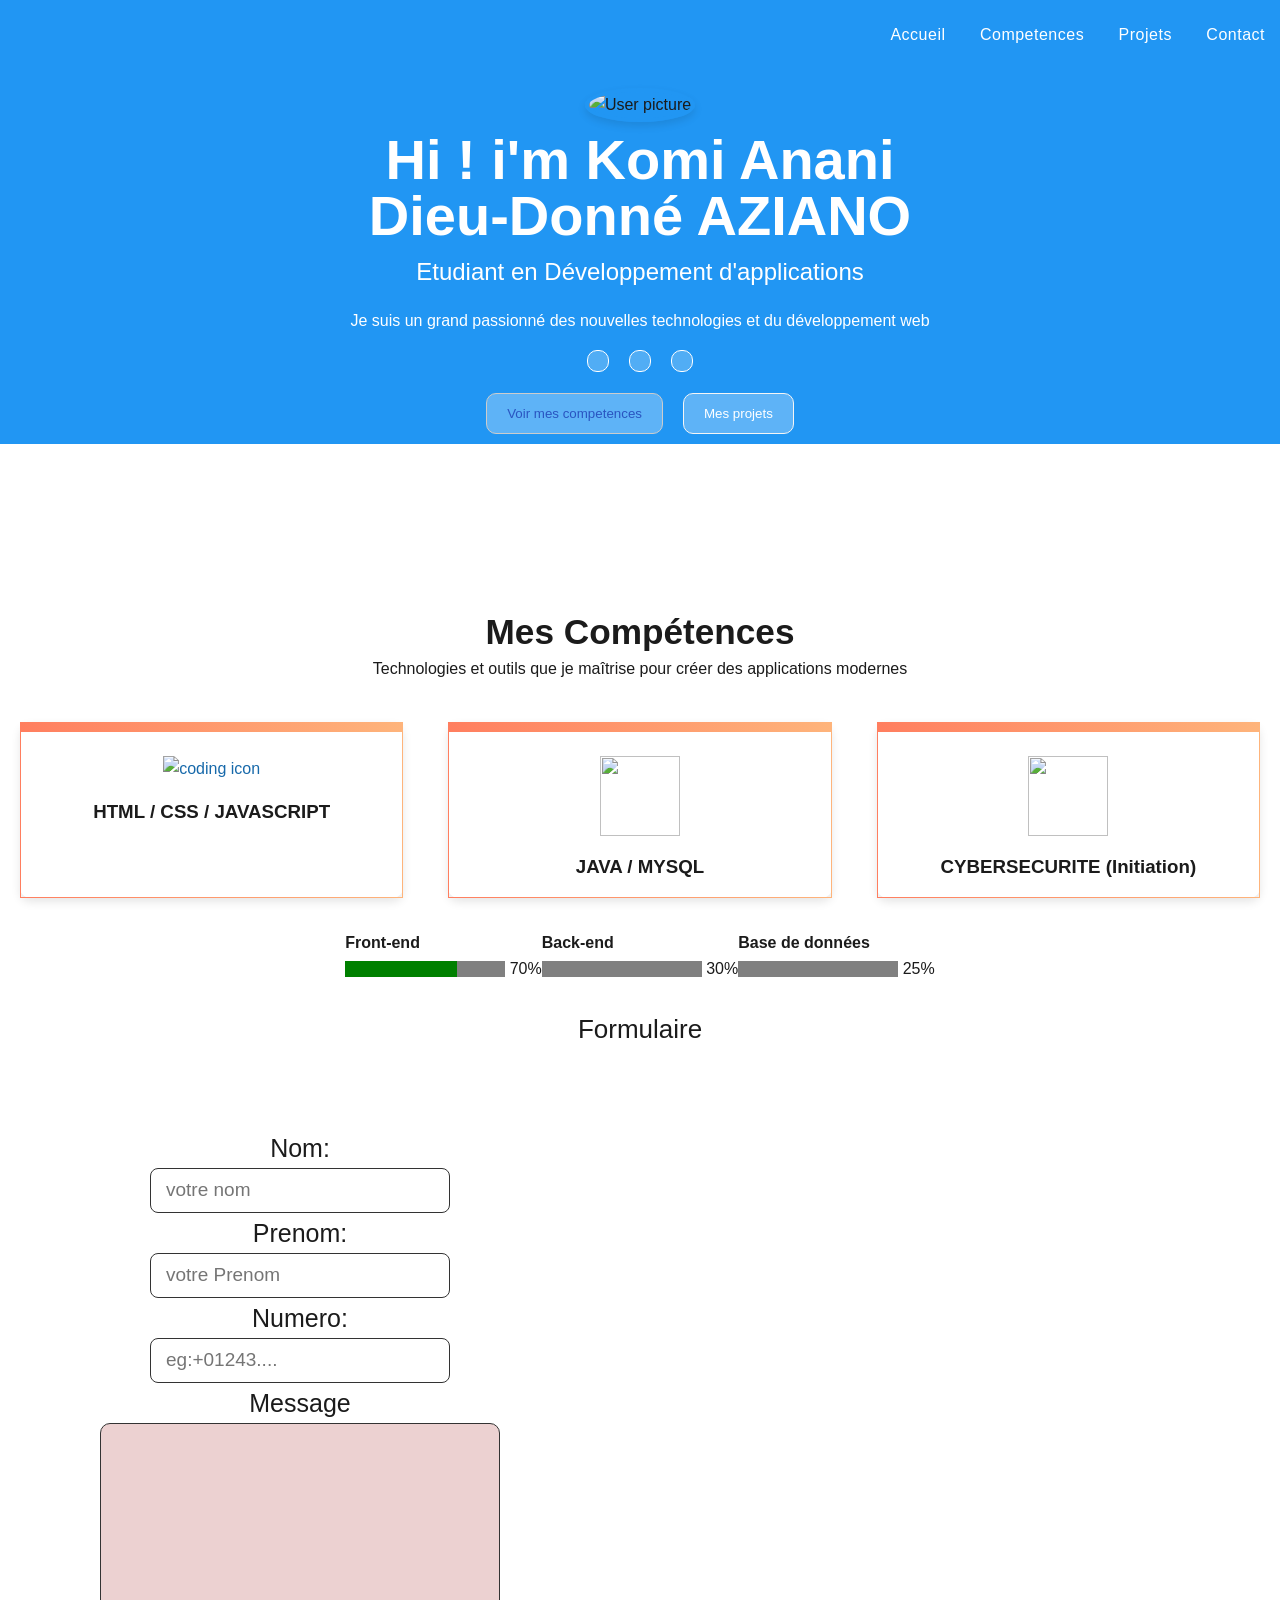
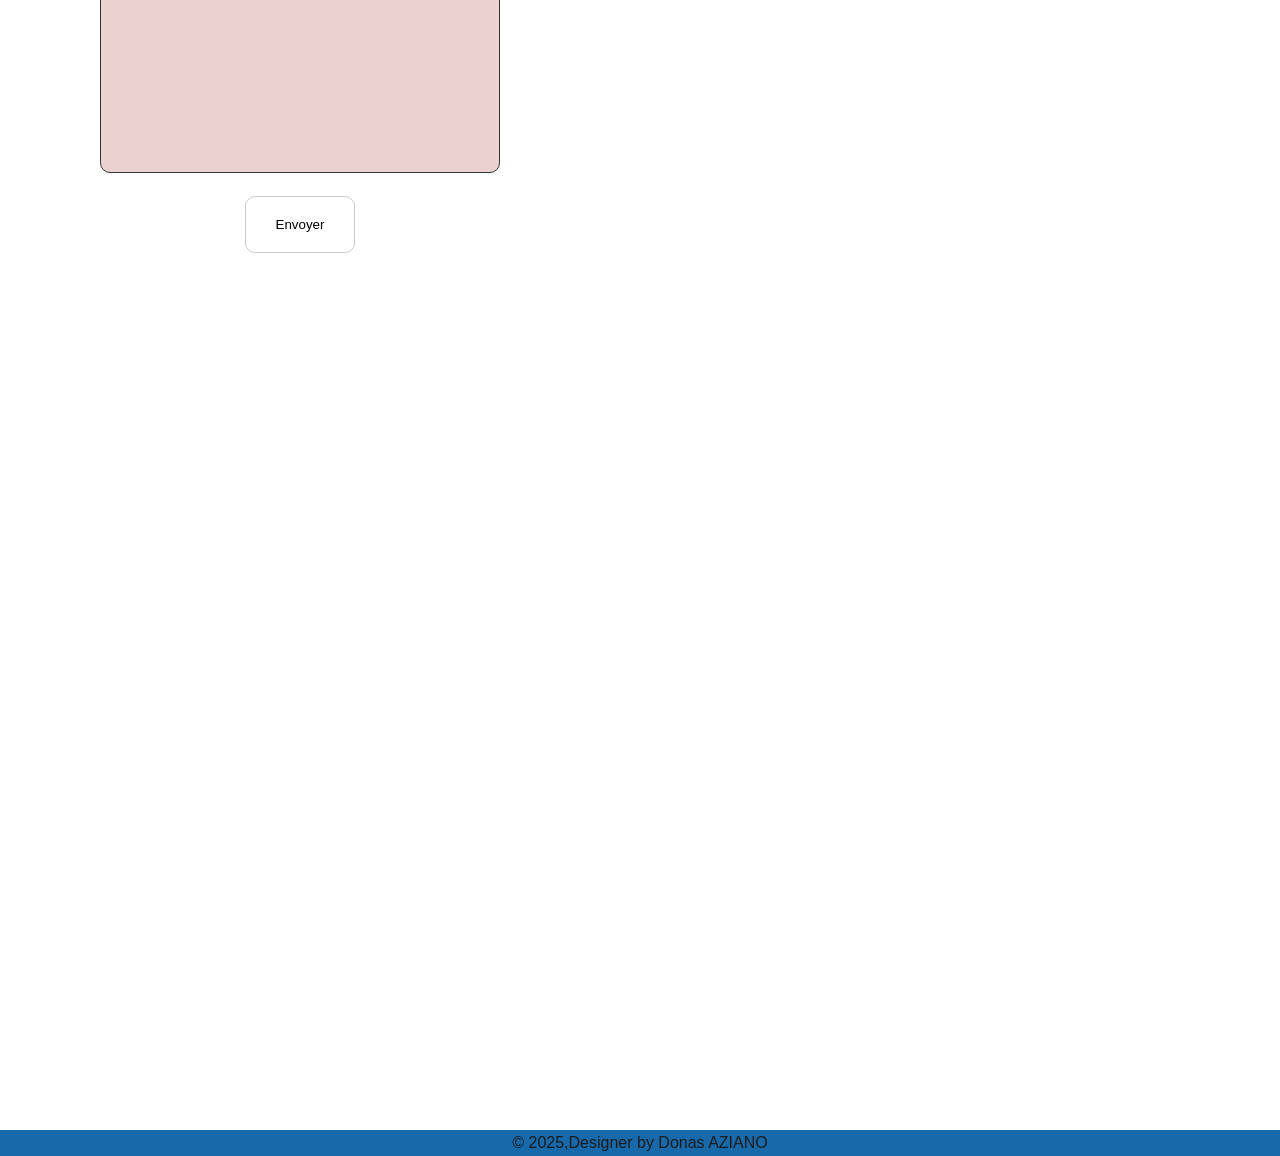
==== index.html @ a121668f "mise a jour" ====
<!DOCTYPE html>
<html lang="fr">

<head>
  <meta charset="UTF-8" />
  <meta name="viewport" content="width=device-width, initial-scale=1.0" />
  <link rel='stylesheet' href='https://cdn-uicons.flaticon.com/3.0.0/uicons-brands/css/uicons-brands.css'>

  <link rel="stylesheet" href="styl.css" />
  <title>Komi Anani Dieu-Donné AZIANO</title>
</head>

<body>
  <!-- debut du site avec la mise en place de l'entete -->
  <section class="firstElement">
    <header class="header">
      <nav class="nav-bar">
        <button class="burger-menu" id="burger-btn" hidden>&#9776;</button>

        <div class="nav-link" id="menu-box">
          <ul>
            <li><a href="#profile" ">Accueil</a></li> 
           <li><a href=" competences.html">Competences</a></li>
            <li><a href="projets.html">Projets</a></li>
            <li><a href="#contact">Contact</a></li>

          </ul>
        </div>
      </nav>
    </header>
  </section>

  <!-- mon profile  -->

  <section class="profile" id="Profile">
    <div class="img-font">
      <profile class="img">
        <img src="./pp.jpeg" alt="User picture" />
      </profile>
    </div>
    <div class="biographie" id="bgraphy">
      <h1 class="nom">Hi ! i'm Komi Anani <br>
        <span>Dieu-Donné AZIANO 
      </span> </h1>

      <p class="histoire">
        Etudiant en Développement d'applications
      </p>
      <p class="info">
        Je suis un grand passionné des nouvelles technologies et du développement web
      </p>
      <div class="contactLink">
        <div class="github">
          <a href="https://www.github.com/donas9269"><button><i class="fi fi-brands-github"></i></button></a>
        </div>

        <div class="lindk">
          <a href="https://www.linkedin.com/in/komi-anani-dieu-donné-aziano-679687329"><button>
              <i class="fi fi-brands-linkedin"></i></button></a>
        </div>

        <div class="whatsapp">
          <a href="https://wa.me/22892696236"><button><i class="fi fi-brands-whatsapp"></i></button></a>
        </div>
      </div>
    </div>
     
    <div class="raccourci">

      <div class="cpt">
        <button class="compt"> Voir mes competences</button>
      </div>

      <div class="atout">
        <button class="projet">Mes projets</button>
      </div>

    </div>

    </section>

  <section id="Competences">
   <div class="title">
     
    <h1 class="cptence"> Mes Compétences</<h1>
    <p>Technologies et outils que je maîtrise pour créer des applications modernes</p>

   </div>
    <div class="competence">
      <div class="card">
        <div class="icon">
          <img src="./icon/coding.png" alt="coding icon" >
        </div>
       <h3 class="outil"> HTML / CSS / JAVASCRIPT</h3>
      </div>
      <div class="card">
         <div class="icon">
          <img src="./icon/database (1).png" alt="">
         </div>
       <h3 class="outil"> JAVA / MYSQL</h3>
      </div>
      <div class="card">
         <div class="icon">
          <img src="./icon/cyber-security.png" alt="">
         </div>
        <h3 class="outil"> CYBERSECURITE (Initiation)</h3>
      </div>
    </div>
    <div class="card-skills">
      <div class="card-element">
        <h4>Front-end </h4>
        <progress max="100" value="70" class="progress" id="progress"> </progress>
        <span id="percent-progress">70%</span>
      </div>
      <div class="card-element">
        <h4> Back-end</h4> <progress max="100" value=""> </progress>
        <span id="percentProgress">30%</span>
      </div>
      <div class="card-element">
        <h4>Base de données</h4>
        <progress max="100" value=""><span id="percentProgress">%</span></progress>
        <span id="percentProgress">25%</span>
      </div>
    </div>
  </section>

  <form action="form.php" method="post">
    <p class="form">Formulaire</p>
    <div class="element">
      <div class="form-element">
        <label for="nom">Nom:</label>
        <input type="text" placeholder="votre nom" id="nom" autocomplete="none" name="nom">
      </div>
      <div class="form-element">
        <label for="Prenom">Prenom:</label>
        <input type="text" placeholder="votre Prenom" id="Prenom" autocomplete="none" name="prenom">
      </div>
      <div class="form-element">
        <label for="number">Numero:</label>
        <input type="number" placeholder="eg:+01243...." maxvalue="12" id="number" name="Numero">
      </div>
      <div class="form-element">
        <label for="formtxt">Message</label>
        <textarea name="message" id="formtxt" class="txt"></textarea>
      </div>
      <div class="form-element">
        <button class="btn" id="submit" type="submit">Envoyer</button>
      </div>
    </div>
    </div>
  </form>

  <section id="contact-element">

<div class="element">
  <a href=""></a>
</div>


  </section>





  <footer class="end">
    &copy; 2025,Designer by Donas AZIANO
  </footer>

  <!-- script pour l'affichage du burger menu -->
 
</body>

</html>
---- styl.css ----
/* Variables CSS */
:root {
  --primary-color: #2196f3;
  --secondary-color: #1769aa;
  --bg-color: #f5f5f5;
  --text-color: #333;
  --card-bg: #fff;
}

/* Reset simple */
* {
  margin: 0;
  padding: 0;
  font-style: normal;
  border-color: rgb(224, 227, 235);
  box-sizing: border-box;
}

body {
  font-family: CameraPlainVariable, sans-serif;
  height: 100vh;
  color: #1b1b1b;
  background: #fff;
  line-height: 1.6;
}

/* Header */
.header {
  display: flex;
  justify-content: center;
  align-items: center;
  text-align: center;
  width: 100%;
  background: var(--primary-color);
  color: #fff;
  position: fixed;
}

nav {
  width: 100%;
  position: static;
  top: 0px;
  height: 70px;
  display: flex;
  align-items: center;
  display: flex;
  justify-content: end;
}

nav ul {
  list-style: none;
  text-decoration: none;
}

nav li {
  list-style: none;
  display: inline-block;
  text-decoration: none;
  margin: 0 5px;
}

a {
  color: #fff;
  text-decoration: none;

  margin: 0 5px;
  padding: 1px 5px;
  display: inline-block;
  transition: all 0.3s;
  letter-spacing: 0.5px;
}

nav a:hover {
  color: #fff;
  transform: translateY(-2px);
}

/*profile*/

.profile {
 
  background-color: #2196f3;
  width:  auto ;
  justify-content: center;
  align-items: center;
  display: flex;
  

  flex-direction: column;
}
.img-font {
  top: 0;
}
.img-font img {
  width: 250px;
  height: 250px;
  margin-top: 5.5em;
  background-repeat: no-repeat;
  object-fit: cover;
  border-radius: 50%;
  border: 4px solid var(--primary-color);
  box-shadow: 0 4px 8px rgba(0, 0, 0, 0.1);
}

.biographie {
  margin-top: 10px;
  text-align: center;
}
.biographie h1 {
  font-size: 3.5em;
  line-height: 1;
  color: #ffffff;
  margin: 0px 0px 16px;
}
.histoire {
  font-size: 1.5em;
  line-height: 1;
  color: #ffffff;
  margin-bottom: 1em;
}
.info {
  color: #fff;
  font-size: 1em;
}

.contactLink {
  margin-top: 1px;
  display: inline-flex;
}

.contactLink button {
  border: 1px solid #fff;
  padding:  10px;
  justify-content: center;
  text-align: center;
  background: rgba(255, 255, 255, 0.219);
  color: #fff;
  border-radius: 10px;
  cursor: pointer;
  font-size: 1em;
  transition: all 0.3s ease;
}

.raccourci {
  margin-top: 5px;
  margin-bottom: 10px;
  display: inline-flex;
  transition: all 0.3s ease;
}
.compt {
  margin-right: 20px;
  border-radius: 10px;
  color: rgba(6, 21, 156, 0.6);
  justify-content: center;
  padding: 12px 20px;
}

.projet {
  border-radius: 10px;
  border: 1px solid #f5f5f5;
  padding: 12px 20px;
  color: #fff;
  background: rgba(255, 255, 255, 0.274);
}

button:hover.compt {
  transform: scale(1.11);
}

button:hover.projet {
  opacity: 0.6;
  transform: scale(1.11);
  border: 1px solid #f5f5f5;
  color: #1b1b1b;
}

/*competemce*/
#Competences {
  background-color: #fff;
}
.title {
  justify-content: center;
  text-align: center;
  margin-top: 10em;
}
.cptence {
  font-size: 2.2em;
}
.title p {
  line-height: 1;
  font-size: 16px;
  margin-bottom: 25px;
  font-weight: normal;
}

.competence {
  display: grid;
  grid-template-columns: repeat(auto-fit, minmax(350px, 3fr));

  gap: 5px;
  justify-content: center;
}

.card {
  display: grid;
  box-shadow: 0 4px 10px rgba(0,0,0,0.1);
  margin: 20px;
  border: 1px solid #ffff;
  border-top: 10px solid ;
  border-image: linear-gradient(to right, #ff7e5f, #feb47b) 1;
  border-top-left-radius: 10px;
  text-align: center;
  display: flex;
  flex-direction: column;
  padding: 24px 24px 16px;
  border-radius: 10px;
  transition: all 0.3s ease-in-out;
}
.card:hover {
  transform: translateY(-5px);
 box-shadow: 0 6px 11px rgba(0, 0, 0, 0.274);
}
.icon img {
  width: 80px;
  color: #1769aa;
  font-size: 16px;
  fill: #f5f5f5;
  height: 80px;
  margin: 0 auto 16px;
}

.card-skills{
  display: flex;
  justify-content: center;
  align-items: center;
  padding: 12px ;
}
.card-element h4{
  display: flex;
  flex-direction: column;
}


.element{
  justify-content: center;
  display: flex;
  flex-direction: column;
  height: 800px;
  text-align: center;
  width: 600px;
  margin-top: 2.5rem;
}
.form{
   margin-bottom: 20px;
   margin-top: 15px;
   font-size: 26px;
   font-weight: 36px;
   text-align: center;
}

label{
  display: flex;
  flex-direction: column;
  font-size: 25px;
}
input{
  width: 300px;
  height: 45px;
  border: 1px solid #333;
  font-size: 19px;
  border-radius: 8px;
  padding: 13px 15px;
  outline: none;
}
input[type=number]::-webkit-inner-spin-button,::-webkit-outer-spin-button{
   -webkit-appearance:none ;
   margin: 0;
}
input:focus{
  border: 2.8px solid #085dfa;
}

textarea{
  width: 400px;
  height: 350px;
  border: 1px solid #333;
  outline: none;
  resize: none;
  background: #ecd1d1;
  border-radius: 10px;
   padding: 13px 15px;
   font-size: 19px;
   font-weight: 200;
}

button{
  padding: 20px  30px;
  margin-top: 15px;
  border: 1px solid #ccc;
  border-radius: 10px;
   background: rgba(255, 255, 255, 0.274);
}


footer{
  justify-content: center;
  text-align: center;
  background: #1769aa;
}
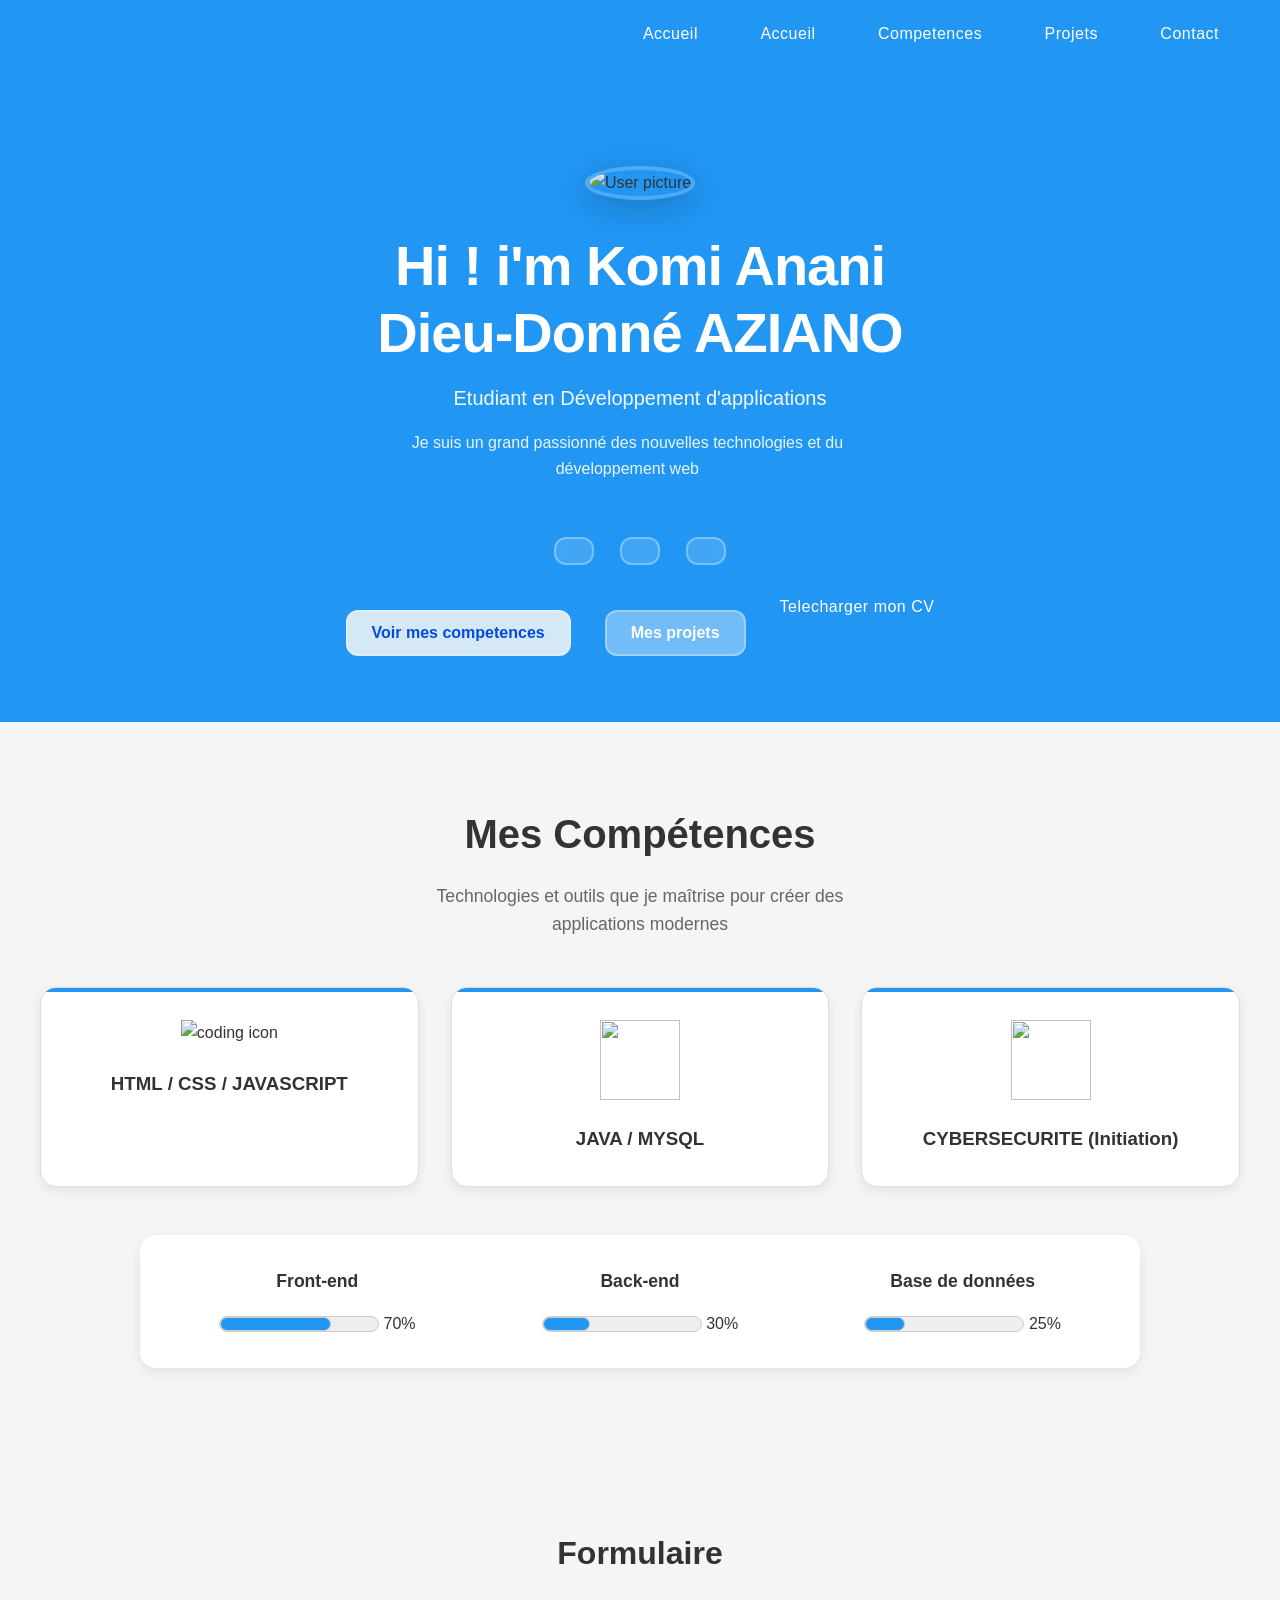
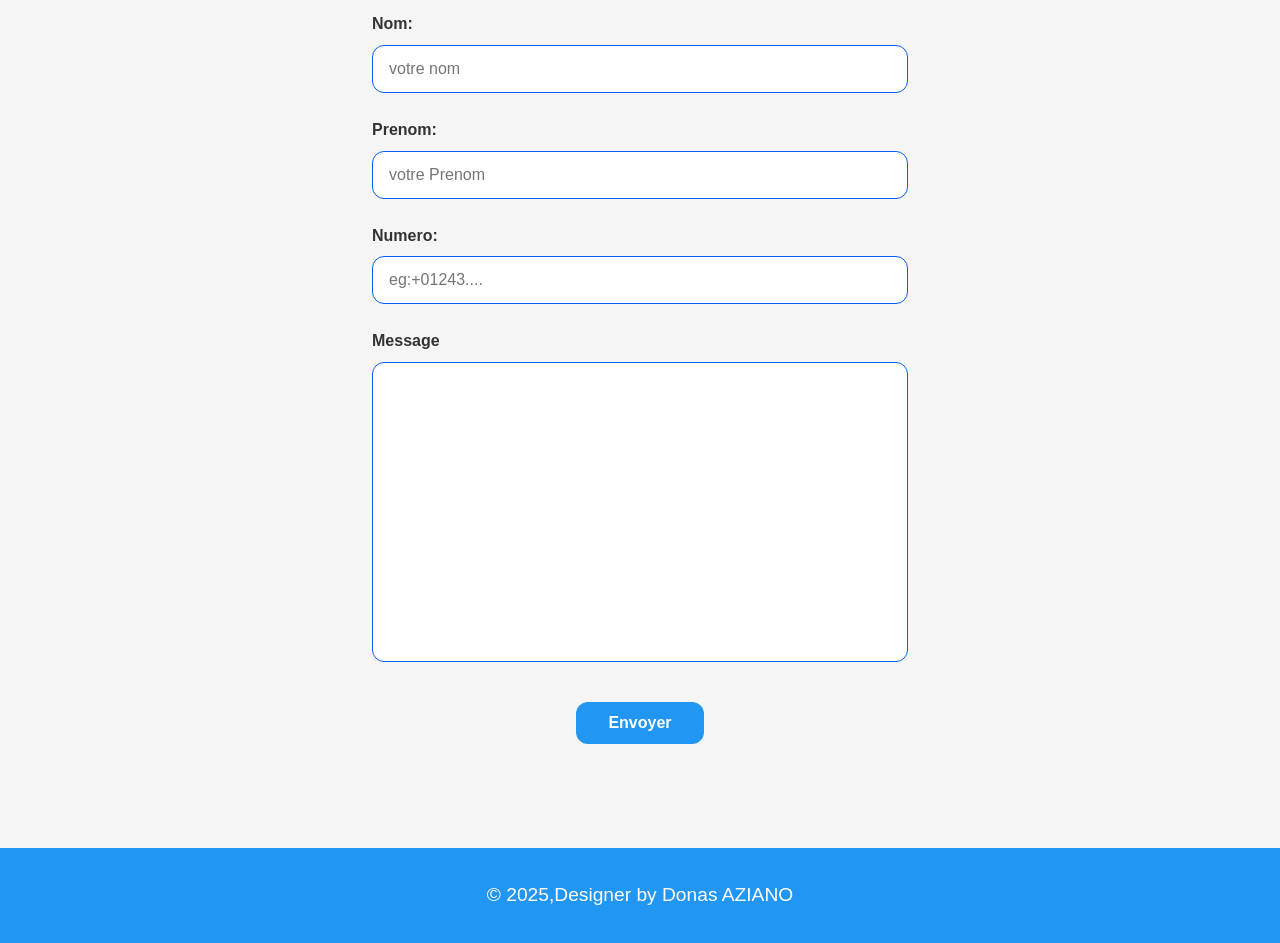
==== commit 9106665f: "update" ====
--- a/index.html
+++ b/index.html
@@ -1,174 +1,197 @@
-<!DOCTYPE html>
+<!doctype html>
 <html lang="fr">
+  <head>
+    <meta charset="UTF-8" />
+    <meta http-equiv="X-UA-Compatible" content="IE=edge" />
+    <meta name="viewport" content="width=device-width, initial-scale=1.0" />
+    
+    <link
+      rel="stylesheet"
+      href="https://cdn-uicons.flaticon.com/3.0.0/uicons-brands/css/uicons-brands.css"
+    />
 
-<head>
-  <meta charset="UTF-8" />
-  <meta name="viewport" content="width=device-width, initial-scale=1.0" />
-  <link rel='stylesheet' href='https://cdn-uicons.flaticon.com/3.0.0/uicons-brands/css/uicons-brands.css'>
+    <link rel="stylesheet" href="./Style/styl.css" />
+    <link rel="stylesheet" href="./Style/responsive.css" />
+    <title>Komi Anani Dieu-Donné AZIANO</title>
+  </head>
 
-  <link rel="stylesheet" href="styl.css" />
-  <title>Komi Anani Dieu-Donné AZIANO</title>
-</head>
+  <body>
+    <!-- debut du site avec la mise en place de l'entete -->
+    <section class="firstElement">
+      <header class="header">
+        <nav class="nav-bar">
+          <div class="hamburger" id="hamburger">
+            <span></span>
+            <span></span>
+            <span></span>
+          </div>
 
-<body>
-  <!-- debut du site avec la mise en place de l'entete -->
-  <section class="firstElement">
-    <header class="header">
-      <nav class="nav-bar">
-        <button class="burger-menu" id="burger-btn" hidden>&#9776;</button>
+          <div class="nav-link" id="menu-box">
+            <ul class="nav-links">
+              <li><a href="#Profile">Accueil</a></li>
+              <li><a href="#Profile">Accueil</a></li>
+              <li><a href="#Competences">Competences</a></li>
+              <li><a href="projets.html">Projets</a></li>
+              <li><a href="#Contact">Contact</a></li>
+            </ul>
+          </div>
+        </nav>
+      </header>
+    </section>
 
-        <div class="nav-link" id="menu-box">
-          <ul>
-            <li><a href="#profile" ">Accueil</a></li> 
-           <li><a href=" competences.html">Competences</a></li>
-            <li><a href="projets.html">Projets</a></li>
-            <li><a href="#contact">Contact</a></li>
+    <!-- mon profile  -->
 
-          </ul>
+    <section class="profile" id="Profile">
+      <div class="img-font">
+        <profile class="img">
+          <img src="./pp.jpeg" alt="User picture" />
+        </profile>
+      </div>
+      <div class="biographie" id="bgraphy">
+        <h1 class="nom">
+          Hi ! i'm Komi Anani <br />
+          <span>Dieu-Donné AZIANO </span>
+        </h1>
+
+        <p class="histoire">Etudiant en Développement d'applications</p>
+        <p class="info">
+          Je suis un grand passionné des nouvelles technologies et du
+          développement web
+        </p>
+        <div class="contactLink">
+          <div class="github">
+            <a href="https://www.github.com/donas9269"
+              ><button><i class="fi fi-brands-github"></i></button
+            ></a>
+          </div>
+
+          <div class="lindk">
+            <a
+              href="https://www.linkedin.com/in/komi-anani-dieu-donné-aziano-679687329"
+              ><button>
+                <i class="fi fi-brands-linkedin"></i></button
+            ></a>
+          </div>
+
+          <div class="whatsapp">
+            <a href="https://wa.me/22892696236"
+              ><button><i class="fi fi-brands-whatsapp"></i></button
+            ></a>
+          </div>
         </div>
-      </nav>
-    </header>
-  </section>
+      </div>
 
-  <!-- mon profile  -->
-
-  <section class="profile" id="Profile">
-    <div class="img-font">
-      <profile class="img">
-        <img src="./pp.jpeg" alt="User picture" />
-      </profile>
-    </div>
-    <div class="biographie" id="bgraphy">
-      <h1 class="nom">Hi ! i'm Komi Anani <br>
-        <span>Dieu-Donné AZIANO 
-      </span> </h1>
-
-      <p class="histoire">
-        Etudiant en Développement d'applications
-      </p>
-      <p class="info">
-        Je suis un grand passionné des nouvelles technologies et du développement web
-      </p>
-      <div class="contactLink">
-        <div class="github">
-          <a href="https://www.github.com/donas9269"><button><i class="fi fi-brands-github"></i></button></a>
+      <div class="raccourci">
+        <div class="cpt">
+         <a class="Aprojet" href="#Competences"> <button class="compt" h>Voir mes competences</button></a>
         </div>
 
-        <div class="lindk">
-          <a href="https://www.linkedin.com/in/komi-anani-dieu-donné-aziano-679687329"><button>
-              <i class="fi fi-brands-linkedin"></i></button></a>
+        <div class="atout">
+          <a href="https://projets.html"><button class="projet">Mes projets</button></a>
         </div>
 
-        <div class="whatsapp">
-          <a href="https://wa.me/22892696236"><button><i class="fi fi-brands-whatsapp"></i></button></a>
+        <div class="cv">
+          <a href="https://> <button class="MonCV"> Telecharger mon CV</button></a>
         </div>
       </div>
-    </div>
-     
-    <div class="raccourci">
-
-      <div class="cpt">
-        <button class="compt"> Voir mes competences</button>
-      </div>
-
-      <div class="atout">
-        <button class="projet">Mes projets</button>
-      </div>
-
-    </div>
-
     </section>
 
-  <section id="Competences">
-   <div class="title">
-     
-    <h1 class="cptence"> Mes Compétences</<h1>
-    <p>Technologies et outils que je maîtrise pour créer des applications modernes</p>
+    <section id="Competences">
+      <div class="title">
+        <h1 class="cptence">Mes Compétences</h1>
+        <p>
+          Technologies et outils que je maîtrise pour créer des applications
+          modernes
+        </p>
+      </div>
+      <div class="competence">
+        <div class="card">
+          <div class="icon">
+            <img src="./icon/coding.png" alt="coding icon" />
+          </div>
+          <h3 class="outil">HTML / CSS / JAVASCRIPT</h3>
+        </div>
+        <div class="card">
+          <div class="icon">
+            <img src="./icon/database (1).png" alt="" />
+          </div>
+          <h3 class="outil">JAVA / MYSQL</h3>
+        </div>
+        <div class="card">
+          <div class="icon">
+            <img src="./icon/cyber-security.png" alt="" />
+          </div>
+          <h3 class="outil">CYBERSECURITE (Initiation)</h3>
+        </div>
+      </div>
+      <div class="card-skills">
+        <div class="card-element">
+          <h4>Front-end</h4>
+          <progress max="100" value="70"></progress>
+          <span>70%</span>
+        </div>
+        <div class="card-element">
+          <h4>Back-end</h4>
+          <progress max="100" value="30"></progress>
+          <span>30%</span>
+        </div>
+        <div class="card-element">
+          <h4>Base de données</h4>
+          <progress max="100" value="25"></progress>
+          <span>25%</span>
+        </div>
+      </div>
+    </section>
 
-   </div>
-    <div class="competence">
-      <div class="card">
-        <div class="icon">
-          <img src="./icon/coding.png" alt="coding icon" >
+    <form action="https://formspree.io/f/mjgpvjyq" method="post" id="Contact">
+      <p class="form">Formulaire</p>
+      <div class="element">
+        <div class="form-element">
+          <label for="nom">Nom:</label>
+          <input
+            type="text"
+            placeholder="votre nom"
+            id="nom"
+            autocomplete="none"
+            name="nom"
+          />
         </div>
-       <h3 class="outil"> HTML / CSS / JAVASCRIPT</h3>
+        <div class="form-element">
+          <label for="Prenom">Prenom:</label>
+          <input
+            type="text"
+            placeholder="votre Prenom"
+            id="Prenom"
+            autocomplete="none"
+            name="prenom"
+          />
+        </div>
+        <div class="form-element">
+          <label for="number">Numero:</label>
+          <input
+            type="number"
+            placeholder="eg:+01243...."
+            id="number"
+            name="Numero"
+          />
+        </div>
+        <div class="form-element">
+          <label for="formtxt">Message</label>
+          <textarea name="message" id="formtxt" class="txt"></textarea>
+        </div>
+        <div class="form-element">
+          <button class="btn" id="submit" type="submit">Envoyer</button>
+        </div>
       </div>
-      <div class="card">
-         <div class="icon">
-          <img src="./icon/database (1).png" alt="">
-         </div>
-       <h3 class="outil"> JAVA / MYSQL</h3>
-      </div>
-      <div class="card">
-         <div class="icon">
-          <img src="./icon/cyber-security.png" alt="">
-         </div>
-        <h3 class="outil"> CYBERSECURITE (Initiation)</h3>
-      </div>
-    </div>
-    <div class="card-skills">
-      <div class="card-element">
-        <h4>Front-end </h4>
-        <progress max="100" value="70" class="progress" id="progress"> </progress>
-        <span id="percent-progress">70%</span>
-      </div>
-      <div class="card-element">
-        <h4> Back-end</h4> <progress max="100" value=""> </progress>
-        <span id="percentProgress">30%</span>
-      </div>
-      <div class="card-element">
-        <h4>Base de données</h4>
-        <progress max="100" value=""><span id="percentProgress">%</span></progress>
-        <span id="percentProgress">25%</span>
-      </div>
-    </div>
-  </section>
+    </form>
 
-  <form action="form.php" method="post">
-    <p class="form">Formulaire</p>
-    <div class="element">
-      <div class="form-element">
-        <label for="nom">Nom:</label>
-        <input type="text" placeholder="votre nom" id="nom" autocomplete="none" name="nom">
-      </div>
-      <div class="form-element">
-        <label for="Prenom">Prenom:</label>
-        <input type="text" placeholder="votre Prenom" id="Prenom" autocomplete="none" name="prenom">
-      </div>
-      <div class="form-element">
-        <label for="number">Numero:</label>
-        <input type="number" placeholder="eg:+01243...." maxvalue="12" id="number" name="Numero">
-      </div>
-      <div class="form-element">
-        <label for="formtxt">Message</label>
-        <textarea name="message" id="formtxt" class="txt"></textarea>
-      </div>
-      <div class="form-element">
-        <button class="btn" id="submit" type="submit">Envoyer</button>
-      </div>
-    </div>
-    </div>
-  </form>
+    <section id="contact-element">
+      <!-- Section vide supprimée -->
+    </section>
 
-  <section id="contact-element">
+    <footer class="end">&copy; 2025,Designer by Donas AZIANO</footer>
 
-<div class="element">
-  <a href=""></a>
-</div>
-
-
-  </section>
-
-
-
-
-
-  <footer class="end">
-    &copy; 2025,Designer by Donas AZIANO
-  </footer>
-
-  <!-- script pour l'affichage du burger menu -->
- 
-</body>
-
-</html>+    <!-- script pour l'affichage du burger menu -->
+    <script src="./js/app.js"></script>
+  </body>
+</html>
--- a/Style/styl.css
+++ b/Style/styl.css
@@ -0,0 +1,496 @@
+/* Variables CSS */
+:root {
+  --primary-color: #2196f3;
+  --secondary-color: #1769aa;
+  --bg-color: #f5f5f5;
+  --text-color: #333;
+  --card-bg: #fff;
+  --border-color: #ddd;
+  --text-light: #666;
+}
+
+/* Reset simple */
+* {
+  margin: 0;
+  padding: 0;
+  font-family: 'Segoe UI', Roboto, 'Helvetica Neue', sans-serif;
+  font-style: normal;
+  border-color: var(--border-color);
+  box-sizing: border-box;
+}
+
+body {
+  font-family: 'Segoe UI', Roboto, 'Helvetica Neue', sans-serif;
+  color: var(--text-color);
+  background: var(--bg-color);
+  line-height: 1.6;
+  min-height: 100vh;
+}
+
+/* Header */
+.header {
+  display: flex;
+  justify-content: center;
+  align-items: center;
+  text-align: center;
+  width: 100%;
+  background: var(--primary-color);
+  color: #fff;
+  position: fixed;
+  top: 0;
+  z-index: 1000;
+}
+
+nav {
+  width: 100%;
+  position: static;
+  top: 0px;
+  height: 70px;
+  display: flex;
+  align-items: center;
+  justify-content: flex-end;
+  padding: 0 2rem;
+}
+
+nav ul {
+  list-style: none;
+  text-decoration: none;
+}
+
+nav li {
+  list-style: none;
+  display: inline-block;
+  text-decoration: none;
+  margin: 0 1.5rem;
+}
+
+a {
+  color: #fff;
+  text-decoration: none;
+  margin: 0 5px;
+  padding: 0.5rem 0;
+  display: inline-block;
+  transition: all 0.3s cubic-bezier(0.4, 0, 0.2, 1);
+  letter-spacing: 0.5px;
+  font-weight: 500;
+  border-bottom: 2px solid transparent;
+}
+
+nav a:hover {
+  color: #fff;
+  border-bottom-color: #fff;
+}
+
+/*profile*/
+
+.profile {
+  background-color: var(--primary-color);
+  width: 100%;
+  justify-content: center;
+  align-items: center;
+  display: flex;
+  flex-direction: column;
+  padding: 5rem 2rem 3rem;
+  margin-top: 70px;
+}
+
+.img-font {
+  top: 0;
+}
+
+.img-font img {
+  width: 250px;
+  height: 250px;
+  margin-top: 1rem;
+  background-repeat: no-repeat;
+  object-fit: cover;
+  border-radius: 50%;
+  border: 4px solid rgba(255, 255, 255, 0.2);
+  box-shadow: 0 8px 32px rgba(0, 0, 0, 0.2);
+  transition: transform 0.3s ease;
+}
+
+.img-font img:hover {
+  transform: scale(1.05);
+}
+
+.biographie {
+  margin-top: 2rem;
+  text-align: center;
+}
+
+.biographie h1 {
+  font-size: 3.5rem;
+  line-height: 1.2;
+  color: #ffffff;
+  margin: 0 0 1rem;
+  font-weight: 700;
+  letter-spacing: -1px;
+}
+
+.histoire {
+  font-size: 1.25rem;
+  line-height: 1.6;
+  color: rgba(255, 255, 255, 0.95);
+  margin-bottom: 1rem;
+  font-weight: 500;
+}
+
+.info {
+  color: rgba(255, 255, 255, 0.9);
+  font-size: 1rem;
+  max-width: 500px;
+}
+
+.contactLink {
+  margin-top: 2rem;
+  display: inline-flex;
+  gap: 1rem;
+}
+
+.contactLink button {
+  border: 2px solid rgba(255, 255, 255, 0.3);
+  padding: 12px 18px;
+  justify-content: center;
+  text-align: center;
+  background: rgba(255, 255, 255, 0.15);
+  color: #fff;
+  border-radius: 12px;
+  cursor: pointer;
+  font-size: 1.2rem;
+  transition: all 0.3s cubic-bezier(0.4, 0, 0.2, 1);
+  backdrop-filter: blur(4px);
+}
+
+.contactLink button:hover {
+  background: rgba(255, 255, 255, 0.25);
+  border-color: rgba(255, 255, 255, 0.5);
+  transform: scale(1.05);
+}
+
+.raccourci {
+  margin-top: .7rem;
+  margin-bottom: .5rem;
+  display: inline-flex;
+  gap: 1.5rem;
+  transition: all 0.3s ease;
+}
+.Aprojet{
+  list-style: none;
+  text-decoration: none;
+
+}
+
+.compt,
+.projet {
+  cursor: pointer;
+  font-size: 1rem;
+  border-radius: 12px;
+  padding: 12px 24px;
+  border: none;
+  font-weight: 600;
+  transition: all 0.3s cubic-bezier(0.4, 0, 0.2, 1);
+}
+
+.compt {
+  background: rgba(247, 247, 247, 0.842);
+  color: rgb(4, 74, 224);
+  border: 2px solid rgba(255, 255, 255, 0.3);
+}
+
+.compt:hover {
+
+  transform: scale(1.05);
+  box-shadow: 0 4px 12px rgba(0, 0, 0, 0.15);
+}
+
+.projet {
+  background: rgba(255, 255, 255, 0.37);
+  color: #fff;
+  border: 2px solid rgba(255, 255, 255, 0.3);
+  backdrop-filter: blur(4px);
+}
+
+.projet:hover {
+  background: rgba(255, 255, 255, 0.35);
+  color:#333;
+  transform: scale(1.05);
+  box-shadow: 0 4px 12px rgba(0, 0, 0, 0.15);
+}
+
+/*competences*/
+#Competences {
+  background-color: var(--bg-color);
+  padding: 5rem 2rem;
+}
+
+.title {
+  justify-content: center;
+  text-align: center;
+  margin-bottom: 3rem;
+}
+
+.cptence {
+  font-size: 2.5rem;
+  font-weight: 700;
+  color: var(--text-color);
+  margin-bottom: 1rem;
+}
+
+.title p {
+  line-height: 1.6;
+  font-size: 1.1rem;
+  margin-bottom: 0;
+  color: var(--text-light);
+  max-width: 500px;
+  margin-left: auto;
+  margin-right: auto;
+}
+
+.competence {
+  display: grid;
+  grid-template-columns: repeat(auto-fit, minmax(300px, 1fr));
+  gap: 2rem;
+  justify-content: center;
+  max-width: 1200px;
+  margin: 0 auto;
+  margin-bottom: 3rem;
+}
+
+.card {
+  background: var(--card-bg);
+  box-shadow: 0 4px 12px rgba(0, 0, 0, 0.08);
+  border: 1px solid var(--border-color);
+  border-radius: 16px;
+  text-align: center;
+  display: flex;
+  flex-direction: column;
+  padding: 2rem;
+  transition: all 0.3s cubic-bezier(0.4, 0, 0.2, 1);
+  overflow: hidden;
+  position: relative;
+}
+
+.card::before {
+  content: '';
+  position: absolute;
+  top: 0;
+  left: 0;
+  right: 0;
+  height: 4px;
+  background: var(--primary-color);
+}
+
+.card:hover {
+  transform: translateY(-8px);
+  box-shadow: 0 12px 24px rgba(0, 0, 0, 0.12);
+  border-color: var(--primary-color);
+}
+
+.icon img {
+  width: 80px;
+  height: 80px;
+  margin: 0 auto 1.5rem;
+  transition: transform 0.3s ease;
+}
+
+.card:hover .icon img {
+  transform: scale(1.1);
+}
+
+.card-skills {
+  display: flex;
+  justify-content: center;
+  align-items: center;
+  flex-wrap: wrap;
+  gap: 2rem;
+  padding: 2rem;
+  background: var(--card-bg);
+  max-width: 1000px;
+  margin: 0 auto;
+  border-radius: 16px;
+  box-shadow: 0 4px 12px rgba(0, 0, 0, 0.08);
+}
+
+.card-element {
+  flex: 1;
+  min-width: 200px;
+  text-align: center;
+}
+
+.card-element h4 {
+  display: flex;
+  flex-direction: column;
+  font-size: 1.1rem;
+  font-weight: 600;
+  color: var(--text-color);
+  margin-bottom: 1rem;
+}
+
+/* Form Section */
+#Contact {
+  padding: 5rem 2rem;
+  background: var(--bg-color);
+}
+
+.element {
+  justify-content: center;
+  display: flex;
+   animation: fadeIn 1s ease-in-out;
+  flex-direction: column;
+  height: auto;
+  text-align: center;
+  width: 100%;
+  max-width: 600px;
+  margin: 0 auto;
+  padding: 0 2rem;
+}
+
+
+.reveal{
+  opacity: 0;
+  transform: translateY(50px);
+  transition: all 0.6s ease;
+}
+
+.reveal.active{
+  opacity: 1;
+  transform: translateY(0);
+}
+
+
+@keyframes fadeIn{
+  from{
+    opacity: 0;
+    transform: translateY(-50px);
+  }
+  to{
+    opacity: 1;
+    transform: translateY(0);
+  }
+}
+
+progress::-webkit-progress-bar{
+  background: #eee;
+  border: 1px solid #ccc;
+  border-radius: 10px;
+}
+
+progress::-webkit-progress-value{
+  background: #2196f3;
+   border: 1px solid #ccc;
+  border-radius: 10px;
+}
+
+
+.form {
+  margin-bottom: 2rem;
+  margin-top: 0;
+  display: block;
+  font-size: 2rem;
+  font-weight: 700;
+  text-align: center;
+  color: var(--text-color);
+}
+
+.form-element {
+  margin-bottom: 1.5rem;
+  display: flex;
+  flex-direction: column;
+  align-items: center;
+}
+
+label {
+  display: flex;
+  flex-direction: column;
+  font-size: 1rem;
+  font-weight: 600;
+  color: var(--text-color);
+  margin-bottom: 0.5rem;
+  text-align: left;
+  width: 100%;
+}
+
+input {
+  width: 100%;
+  height: 48px;
+  border: .5px solid #085dfa;
+  font-size: 1rem;
+  border-radius: 12px;
+  padding: 0.75rem 1rem;
+  outline: none;
+  transition: all 0.3s ease;
+  background: var(--card-bg);
+  color: var(--text-color);
+}
+
+input[type=number]::-webkit-inner-spin-button,
+input[type=number]::-webkit-outer-spin-button {
+  -webkit-appearance: none;
+  margin: 0;
+}
+
+input:focus {
+  border: 2.8px solid #085dfa;
+  box-shadow: 0 0 0 3px rgba(99, 102, 241, 0.1);
+}
+
+textarea {
+  width: 100%;
+  height: 300px;
+  border: .5px solid #085dfa;
+  font-family: Roboto,  sans-serif;
+  outline: none;
+  resize: none;
+  background: var(--card-bg);
+  border-radius: 12px;
+  padding: 0.75rem 1rem;
+  font-size: 1rem;
+  font-weight: 400;
+  color: var(--text-color);
+  transition: all 0.3s ease;
+}
+
+textarea:focus {
+ border: 2.8px solid #085dfa;
+
+  box-shadow: 0 0 0 3px rgba(99, 102, 241, 0.1);
+}
+
+button {
+  padding: 12px 32px;
+  margin-top: 1rem;
+  border: none;
+  border-radius: 12px;
+  background: var(--primary-color);
+  color: white;
+  font-weight: 600;
+  font-size: 1rem;
+  cursor: pointer;
+  transition: all 0.3s ease;
+}
+
+button:hover {
+  transform: translateY(-2px);
+  box-shadow: 0 8px 20px rgba(99, 102, 241, 0.4);
+}
+
+button:active {
+  transform: translateY(0);
+}
+
+form {
+  display: flex;
+  flex-direction: column;
+  align-items: center;
+  width: 100%;
+}
+
+footer {
+  justify-content: center;
+  padding: 2rem;
+  color: #fff;
+  font-size: 1.2rem;
+  text-align: center;
+  background: var(--primary-color);
+}
--- a/Style/responsive.css
+++ b/Style/responsive.css
@@ -0,0 +1,164 @@
+/* ================= GLOBAL RESPONSIVE ================= */
+
+/* TABLETTE */
+@media (max-width: 1024px){
+
+  .profile{
+    padding: 4rem 1.5rem;
+  }
+
+  .biographie h1{
+    font-size: 2.5rem;
+  }
+
+  .histoire{
+    font-size: 1.1rem;
+  }
+
+  .img-font img{
+    width: 200px;
+    height: 200px;
+  }
+
+  .competence{
+    grid-template-columns: repeat(auto-fit, minmax(250px,1fr));
+  }
+
+  .card-skills{
+    flex-direction: column;
+  }
+
+  .element{
+    max-width: 90%;
+  }
+
+}
+
+
+/* ================= MOBILE ================= */
+@media (max-width: 768px){
+
+  /* NAVBAR */
+  nav{
+    justify-content: space-between;
+    padding: 0 1rem;
+  }
+
+  .nav-links{
+    position: absolute;
+    top: 70px;
+    right: 0;
+    width: 100%;
+    background: var(--primary-color);
+    flex-direction: column;
+    align-items: center;
+    max-height: 0;
+    overflow: hidden;
+    transition: 0.4s ease;
+  }
+
+  .nav-links.active{
+    max-height: 300px;
+  }
+
+  nav li{
+    margin: 1rem 0;
+  }
+
+  /* HAMBURGER */
+  .hamburger{
+    display: flex;
+  }
+
+  /* PROFILE */
+  .profile{
+    padding: 3rem 1rem;
+  }
+
+  .biographie h1{
+    font-size: 2rem;
+  }
+
+  .histoire{
+    font-size: 1rem;
+  }
+
+  .info{
+    font-size: 0.9rem;
+  }
+
+  .img-font img{
+    width: 150px;
+    height: 150px;
+  }
+
+  .contactLink{
+    flex-direction: column;
+  }
+
+  .raccourci{
+    flex-direction: column;
+    gap: .4rem;
+  }
+
+  /* COMPETENCES */
+  .competence{
+    grid-template-columns: 1fr;
+  }
+
+  .card{
+    padding: 1.5rem;
+  }
+
+  .card-skills{
+    flex-direction: column;
+    gap: 1rem;
+  }
+
+  /* FORM */
+  .element{
+    padding: 0 1rem;
+  }
+
+  .form{
+    font-size: 1.5rem;
+  }
+
+  input, textarea{
+    font-size: 1rem;
+  }
+
+  button{
+    width: 100%;
+  }
+
+}
+
+
+/* ================= PETIT MOBILE ================= */
+@media (max-width: 480px){
+
+  .biographie h1{
+    font-size: 1.6rem;
+  }
+
+  .histoire{
+    font-size: 0.9rem;
+  }
+
+  .img-font img{
+    width: 120px;
+    height: 120px;
+  }
+
+  nav{
+    height: auto;
+    padding: 1rem;
+  }
+
+  nav li{
+    display: block;
+    margin: 0.5rem 0;
+  }
+
+}
